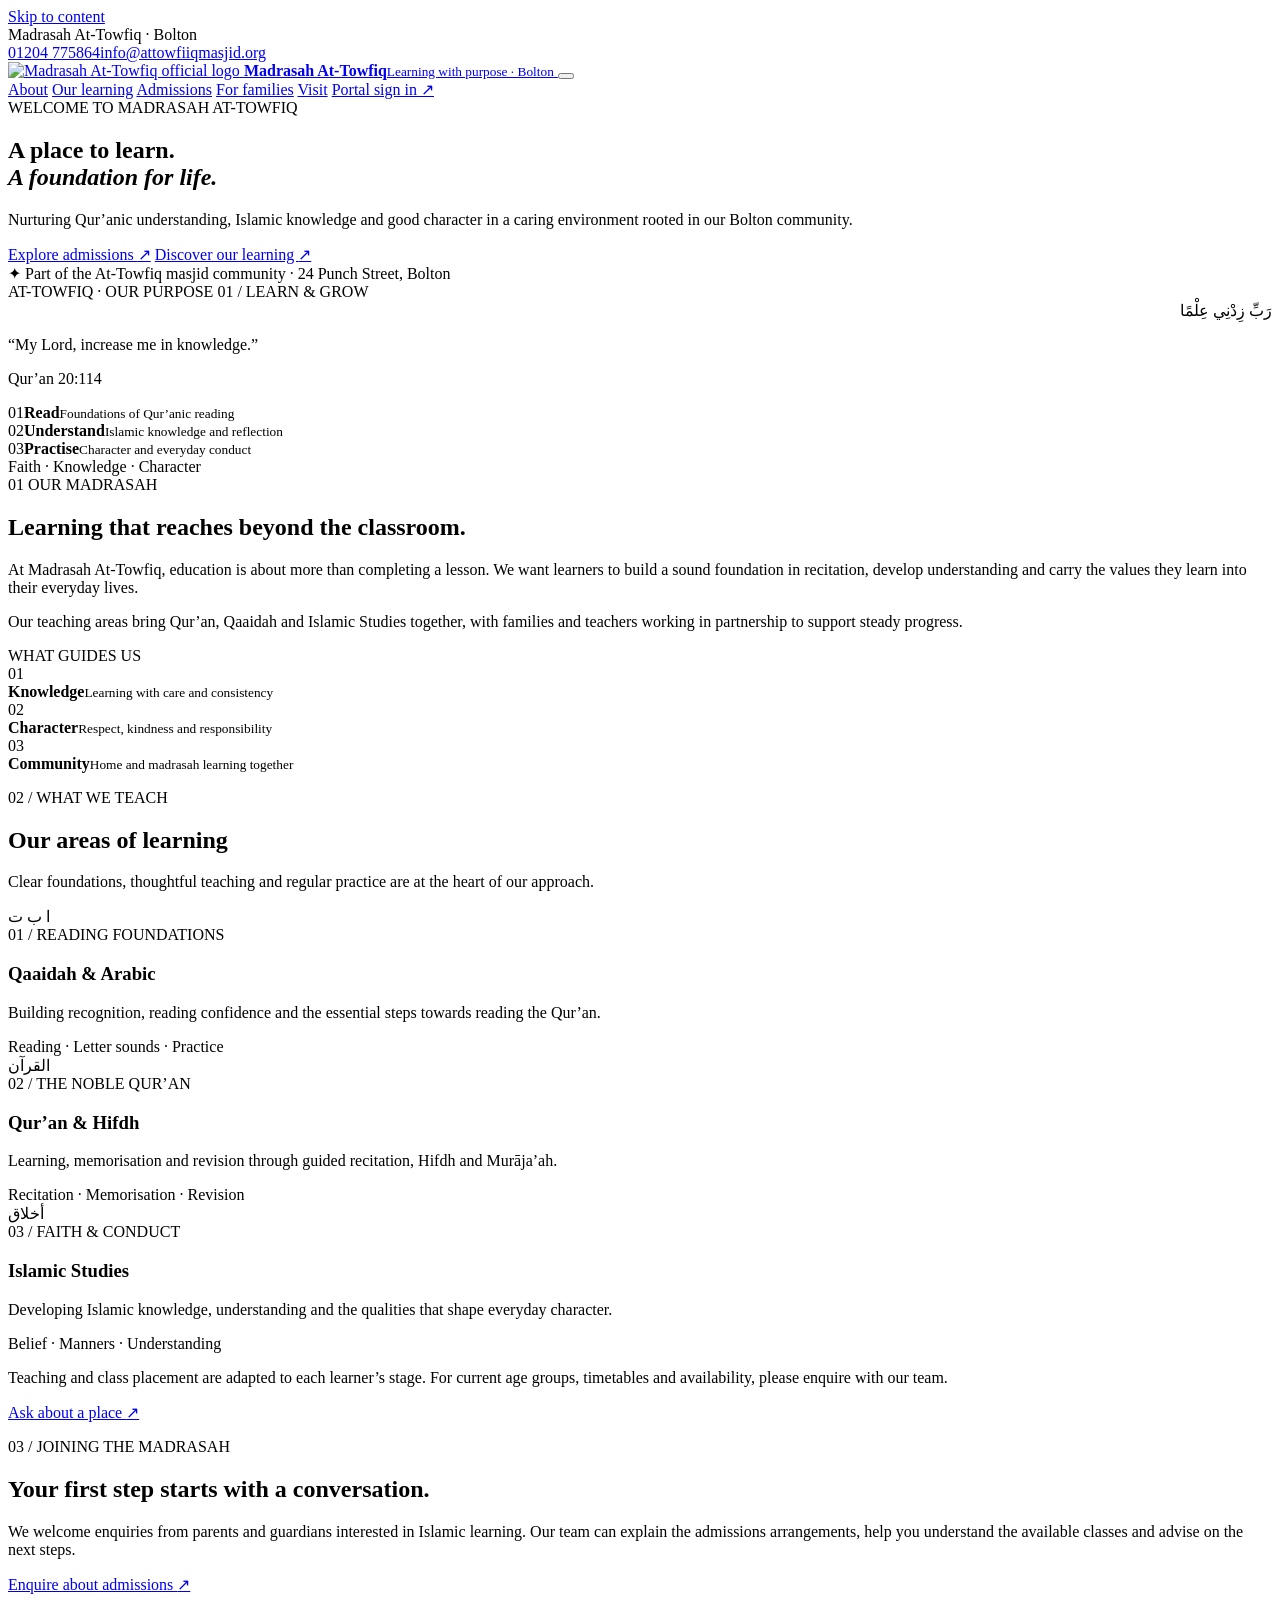
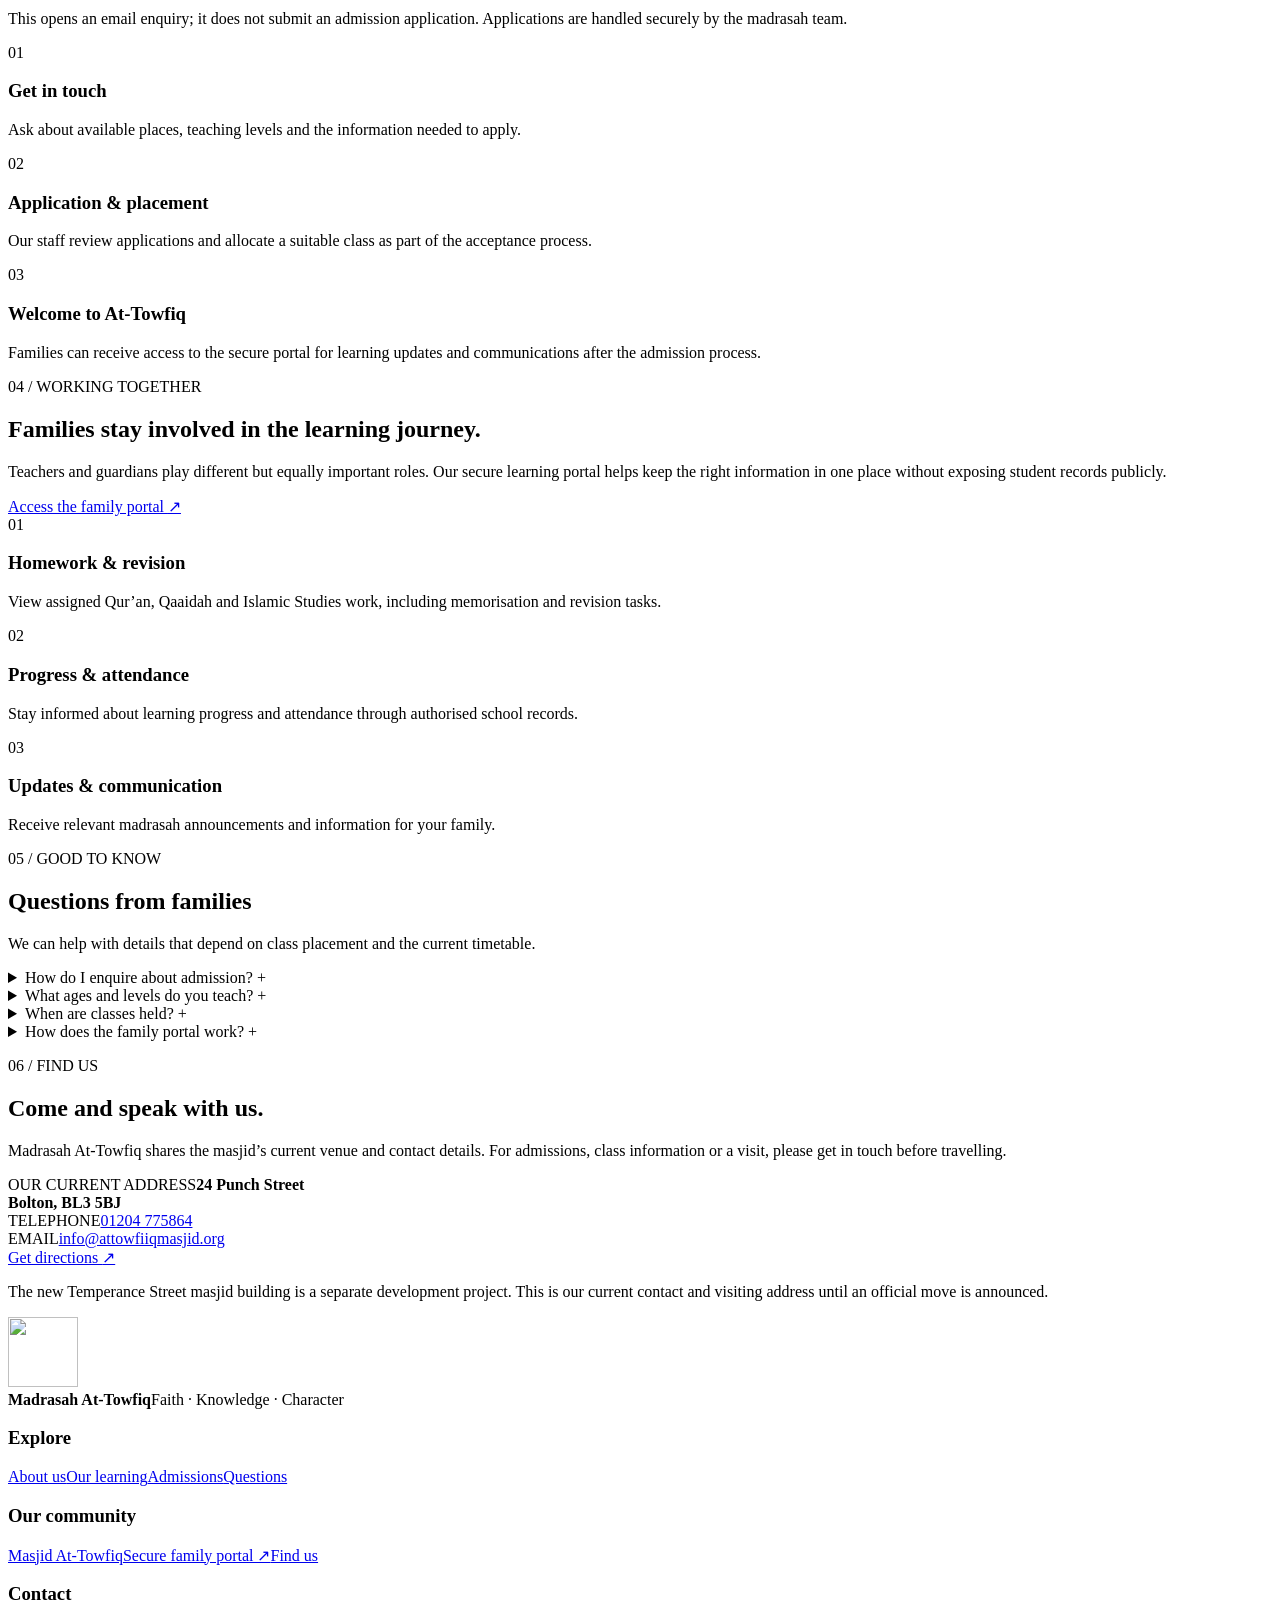
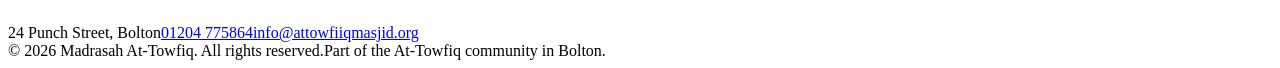
==== public/madrasah/index.html @ d3d8f7ab "feat(madrasah): launch dedicated public school site and connect masjid links" ====
<!doctype html>
<html lang="en-GB">
<head>
  <meta charset="utf-8">
  <meta name="viewport" content="width=device-width,initial-scale=1">
  <meta name="theme-color" content="#173753">
  <meta name="robots" content="noindex,nofollow">
  <meta name="description" content="Madrasah At-Towfiq in Bolton: Qur'an, Qaaidah, Islamic Studies and character education. Learn about our approach, admissions enquiries and family portal.">
  <meta property="og:type" content="website">
  <meta property="og:title" content="Madrasah At-Towfiq | Faith, Knowledge & Character">
  <meta property="og:description" content="A welcoming place for Qur'anic and Islamic learning in Bolton. Discover our curriculum and enquire about admissions.">
  <meta property="og:image" content="https://attowfiqmasjid.org/madrasah/assets/madrasah-logo.png">
  <link rel="canonical" href="https://attowfiqmasjid.org/madrasah/">
  <link rel="icon" href="/assets/at-towfiq-logo.png" type="image/png">
  <link rel="preconnect" href="https://fonts.googleapis.com">
  <link rel="preconnect" href="https://fonts.gstatic.com" crossorigin>
  <link href="https://fonts.googleapis.com/css2?family=DM+Sans:wght@400;500;600;700&family=Libre+Baskerville:ital,wght@0,400;0,700;1,400&display=swap" rel="stylesheet">
  <link rel="stylesheet" href="/madrasah/styles.css">
  <script src="/madrasah/site.js" defer></script>
  <title>Madrasah At-Towfiq | Islamic Learning in Bolton</title>
</head>
<body>
  <a class="skip-link" href="#content">Skip to content</a>
  <div class="announcement">
    <div class="shell announcement-inner">
      <span><span class="announcement-dot" aria-hidden="true"></span> Madrasah At-Towfiq · Bolton</span>
      <div class="announcement-contact"><a href="tel:+441204775864">01204 775864</a><span class="announcement-divider" aria-hidden="true"></span><a href="mailto:info@attowfiiqmasjid.org">info@attowfiiqmasjid.org</a></div>
    </div>
  </div>

  <header class="site-header" id="top">
    <div class="shell header-inner">
      <a class="identity" href="/madrasah/" aria-label="Madrasah At-Towfiq home">
        <img src="/madrasah/assets/madrasah-logo.png" width="66" height="66" alt="Madrasah At-Towfiq official logo">
        <span class="identity-copy"><strong>Madrasah At-Towfiq</strong><small>Learning with purpose · Bolton</small></span>
      </a>
      <button class="mobile-menu-toggle" id="menuToggle" type="button" aria-label="Open navigation" aria-controls="primaryNav" aria-expanded="false">
        <span></span><span></span><span></span>
      </button>
      <nav class="primary-nav" id="primaryNav" aria-label="Main navigation">
        <a href="#about">About</a>
        <a href="#learning">Our learning</a>
        <a href="#admissions">Admissions</a>
        <a href="#families">For families</a>
        <a href="#visit">Visit</a>
        <a class="nav-signin" href="https://portal.attowfiqmasjid.org/" target="_blank" rel="noopener noreferrer">Portal sign in <span aria-hidden="true">↗</span></a>
      </nav>
    </div>
  </header>

  <main id="content">
    <section class="hero">
      <div class="shell hero-grid">
        <div class="hero-main">
          <div class="eyebrow"><span class="eyebrow-line"></span> WELCOME TO MADRASAH AT-TOWFIQ</div>
          <h1>A place to learn.<br><em>A foundation for life.</em></h1>
          <p class="hero-lead">Nurturing Qur’anic understanding, Islamic knowledge and good character in a caring environment rooted in our Bolton community.</p>
          <div class="hero-actions">
            <a class="button button-primary" href="#admissions">Explore admissions <span aria-hidden="true">↗</span></a>
            <a class="button button-understated" href="#learning">Discover our learning <span aria-hidden="true">↗</span></a>
          </div>
          <div class="hero-smallprint"><span class="small-signet">✦</span> Part of the At-Towfiq masjid community · 24 Punch Street, Bolton</div>
        </div>
        <div class="hero-feature" aria-label="A journey of learning">
          <div class="hero-feature-head">
            <span>AT-TOWFIQ · OUR PURPOSE</span>
            <span class="feature-badge">01 / LEARN & GROW</span>
          </div>
          <div class="hero-arabic" lang="ar" dir="rtl">رَبِّ زِدْنِي عِلْمًا</div>
          <p class="hero-translation">“My Lord, increase me in knowledge.”</p>
          <p class="hero-reference">Qur’an 20:114</p>
          <div class="hero-feature-divider"></div>
          <div class="learning-milestones">
            <div><span class="milestone-number">01</span><strong>Read</strong><small>Foundations of Qur’anic reading</small></div>
            <div><span class="milestone-number">02</span><strong>Understand</strong><small>Islamic knowledge and reflection</small></div>
            <div><span class="milestone-number">03</span><strong>Practise</strong><small>Character and everyday conduct</small></div>
          </div>
          <div class="hero-feature-foot">Faith · Knowledge · Character</div>
        </div>
      </div>
    </section>

    <section class="intro-section section-space" id="about">
      <div class="shell intro-grid">
        <div class="section-label"><span>01</span> OUR MADRASAH</div>
        <div class="intro-body">
          <h2>Learning that reaches beyond the classroom.</h2>
          <p>At Madrasah At-Towfiq, education is about more than completing a lesson. We want learners to build a sound foundation in recitation, develop understanding and carry the values they learn into their everyday lives.</p>
          <p>Our teaching areas bring Qur’an, Qaaidah and Islamic Studies together, with families and teachers working in partnership to support steady progress.</p>
        </div>
        <aside class="intro-side">
          <div class="intro-aside-title">WHAT GUIDES US</div>
          <div class="aside-attribute"><span>01</span><div><strong>Knowledge</strong><small>Learning with care and consistency</small></div></div>
          <div class="aside-attribute"><span>02</span><div><strong>Character</strong><small>Respect, kindness and responsibility</small></div></div>
          <div class="aside-attribute"><span>03</span><div><strong>Community</strong><small>Home and madrasah learning together</small></div></div>
        </aside>
      </div>
    </section>

    <section class="learning-section section-space" id="learning">
      <div class="shell">
        <div class="section-topline">
          <div><p class="section-kicker">02 / WHAT WE TEACH</p><h2>Our areas of learning</h2></div>
          <p>Clear foundations, thoughtful teaching and regular practice are at the heart of our approach.</p>
        </div>
        <div class="learning-grid">
          <article class="learning-card">
            <div class="learning-card-symbol" aria-hidden="true">ا ب ت</div>
            <div class="learning-card-content"><span class="card-count">01 / READING FOUNDATIONS</span><h3>Qaaidah & Arabic</h3><p>Building recognition, reading confidence and the essential steps towards reading the Qur’an.</p><div class="learning-tag">Reading · Letter sounds · Practice</div></div>
          </article>
          <article class="learning-card">
            <div class="learning-card-symbol" aria-hidden="true">القرآن</div>
            <div class="learning-card-content"><span class="card-count">02 / THE NOBLE QUR’AN</span><h3>Qur’an & Hifdh</h3><p>Learning, memorisation and revision through guided recitation, Hifdh and Murāja’ah.</p><div class="learning-tag">Recitation · Memorisation · Revision</div></div>
          </article>
          <article class="learning-card">
            <div class="learning-card-symbol" aria-hidden="true">أخلاق</div>
            <div class="learning-card-content"><span class="card-count">03 / FAITH & CONDUCT</span><h3>Islamic Studies</h3><p>Developing Islamic knowledge, understanding and the qualities that shape everyday character.</p><div class="learning-tag">Belief · Manners · Understanding</div></div>
          </article>
        </div>
        <div class="learning-footer"><p>Teaching and class placement are adapted to each learner’s stage. For current age groups, timetables and availability, please enquire with our team.</p><a href="#admissions">Ask about a place <span aria-hidden="true">↗</span></a></div>
      </div>
    </section>

    <section class="journey-section section-space" id="admissions">
      <div class="shell journey-layout">
        <div class="journey-intro">
          <p class="section-kicker">03 / JOINING THE MADRASAH</p>
          <h2>Your first step starts with a conversation.</h2>
          <p>We welcome enquiries from parents and guardians interested in Islamic learning. Our team can explain the admissions arrangements, help you understand the available classes and advise on the next steps.</p>
          <a class="button button-primary" href="mailto:info@attowfiiqmasjid.org?subject=Madrasah%20At-Towfiq%20admissions%20enquiry&amp;body=Assalamu%20alaikum%2C%0A%0AI%20would%20like%20to%20enquire%20about%20Madrasah%20At-Towfiq%20admissions.%20Please%20could%20you%20share%20the%20current%20application%20process%2C%20class%20availability%20and%20lesson%20times%3F%0A%0AJazakum%20Allahu%20khayran.">Enquire about admissions <span aria-hidden="true">↗</span></a>
          <p class="journey-note">This opens an email enquiry; it does not submit an admission application. Applications are handled securely by the madrasah team.</p>
        </div>
        <div class="journey-steps">
          <div class="journey-step"><span>01</span><div><h3>Get in touch</h3><p>Ask about available places, teaching levels and the information needed to apply.</p></div></div>
          <div class="journey-step"><span>02</span><div><h3>Application & placement</h3><p>Our staff review applications and allocate a suitable class as part of the acceptance process.</p></div></div>
          <div class="journey-step"><span>03</span><div><h3>Welcome to At-Towfiq</h3><p>Families can receive access to the secure portal for learning updates and communications after the admission process.</p></div></div>
        </div>
      </div>
    </section>

    <section class="families-section section-space" id="families">
      <div class="shell families-grid">
        <div>
          <p class="section-kicker">04 / WORKING TOGETHER</p>
          <h2>Families stay involved in the learning journey.</h2>
          <p>Teachers and guardians play different but equally important roles. Our secure learning portal helps keep the right information in one place without exposing student records publicly.</p>
          <a class="button button-outline-light" href="https://portal.attowfiqmasjid.org/" target="_blank" rel="noopener noreferrer">Access the family portal <span aria-hidden="true">↗</span></a>
        </div>
        <div class="families-features">
          <div><span class="family-feature-icon" aria-hidden="true">01</span><div><h3>Homework & revision</h3><p>View assigned Qur’an, Qaaidah and Islamic Studies work, including memorisation and revision tasks.</p></div></div>
          <div><span class="family-feature-icon" aria-hidden="true">02</span><div><h3>Progress & attendance</h3><p>Stay informed about learning progress and attendance through authorised school records.</p></div></div>
          <div><span class="family-feature-icon" aria-hidden="true">03</span><div><h3>Updates & communication</h3><p>Receive relevant madrasah announcements and information for your family.</p></div></div>
        </div>
      </div>
    </section>

    <section class="faq-section section-space" id="questions">
      <div class="shell faq-grid">
        <div><p class="section-kicker">05 / GOOD TO KNOW</p><h2>Questions from families</h2><p>We can help with details that depend on class placement and the current timetable.</p></div>
        <div class="faq-items">
          <details><summary>How do I enquire about admission? <span aria-hidden="true">+</span></summary><p>Use the admissions enquiry button above or contact the masjid directly. The madrasah team will advise on the formal application process and available classes.</p></details>
          <details><summary>What ages and levels do you teach? <span aria-hidden="true">+</span></summary><p>Teaching covers Qaaidah, Qur’an and Islamic Studies. Please contact the team for current age groups, levels and available places; we do not publish unconfirmed age limits.</p></details>
          <details><summary>When are classes held? <span aria-hidden="true">+</span></summary><p>Please ask the madrasah team for the current lesson timetable, holiday arrangements and any fees. These details have not yet been published on this website.</p></details>
          <details><summary>How does the family portal work? <span aria-hidden="true">+</span></summary><p>Eligible guardians receive account access following the admissions process. The portal keeps homework, family updates and student information in a secure environment.</p></details>
        </div>
      </div>
    </section>

    <section class="contact-section section-space" id="visit">
      <div class="shell contact-grid">
        <div class="contact-intro">
          <p class="section-kicker">06 / FIND US</p>
          <h2>Come and speak with us.</h2>
          <p>Madrasah At-Towfiq shares the masjid’s current venue and contact details. For admissions, class information or a visit, please get in touch before travelling.</p>
        </div>
        <div class="contact-details">
          <div class="contact-line"><span>OUR CURRENT ADDRESS</span><strong>24 Punch Street<br>Bolton, BL3 5BJ</strong></div>
          <div class="contact-line"><span>TELEPHONE</span><a href="tel:+441204775864">01204 775864</a></div>
          <div class="contact-line"><span>EMAIL</span><a href="mailto:info@attowfiiqmasjid.org">info@attowfiiqmasjid.org</a></div>
          <a class="button button-dark" href="https://www.google.com/maps/search/?api=1&amp;query=24%20Punch%20Street%20Bolton%20BL3%205BJ" target="_blank" rel="noopener noreferrer">Get directions <span aria-hidden="true">↗</span></a>
          <p class="contact-note">The new Temperance Street masjid building is a separate development project. This is our current contact and visiting address until an official move is announced.</p>
        </div>
      </div>
    </section>
  </main>

  <footer class="site-footer">
    <div class="shell footer-upper">
      <div class="footer-brand"><img src="/madrasah/assets/madrasah-logo.png" width="70" height="70" alt=""><div><strong>Madrasah At-Towfiq</strong><span>Faith · Knowledge · Character</span></div></div>
      <div class="footer-columns">
        <div><h3>Explore</h3><a href="#about">About us</a><a href="#learning">Our learning</a><a href="#admissions">Admissions</a><a href="#questions">Questions</a></div>
        <div><h3>Our community</h3><a href="https://attowfiqmasjid.org/">Masjid At-Towfiq</a><a href="https://portal.attowfiqmasjid.org/" target="_blank" rel="noopener noreferrer">Secure family portal ↗</a><a href="#visit">Find us</a></div>
        <div><h3>Contact</h3><span>24 Punch Street, Bolton</span><a href="tel:+441204775864">01204 775864</a><a href="mailto:info@attowfiiqmasjid.org">info@attowfiiqmasjid.org</a></div>
      </div>
    </div>
    <div class="shell footer-bottom"><span>© <span id="currentYear">2026</span> Madrasah At-Towfiq. All rights reserved.</span><span>Part of the At-Towfiq community in Bolton.</span></div>
  </footer>
</body>
</html>
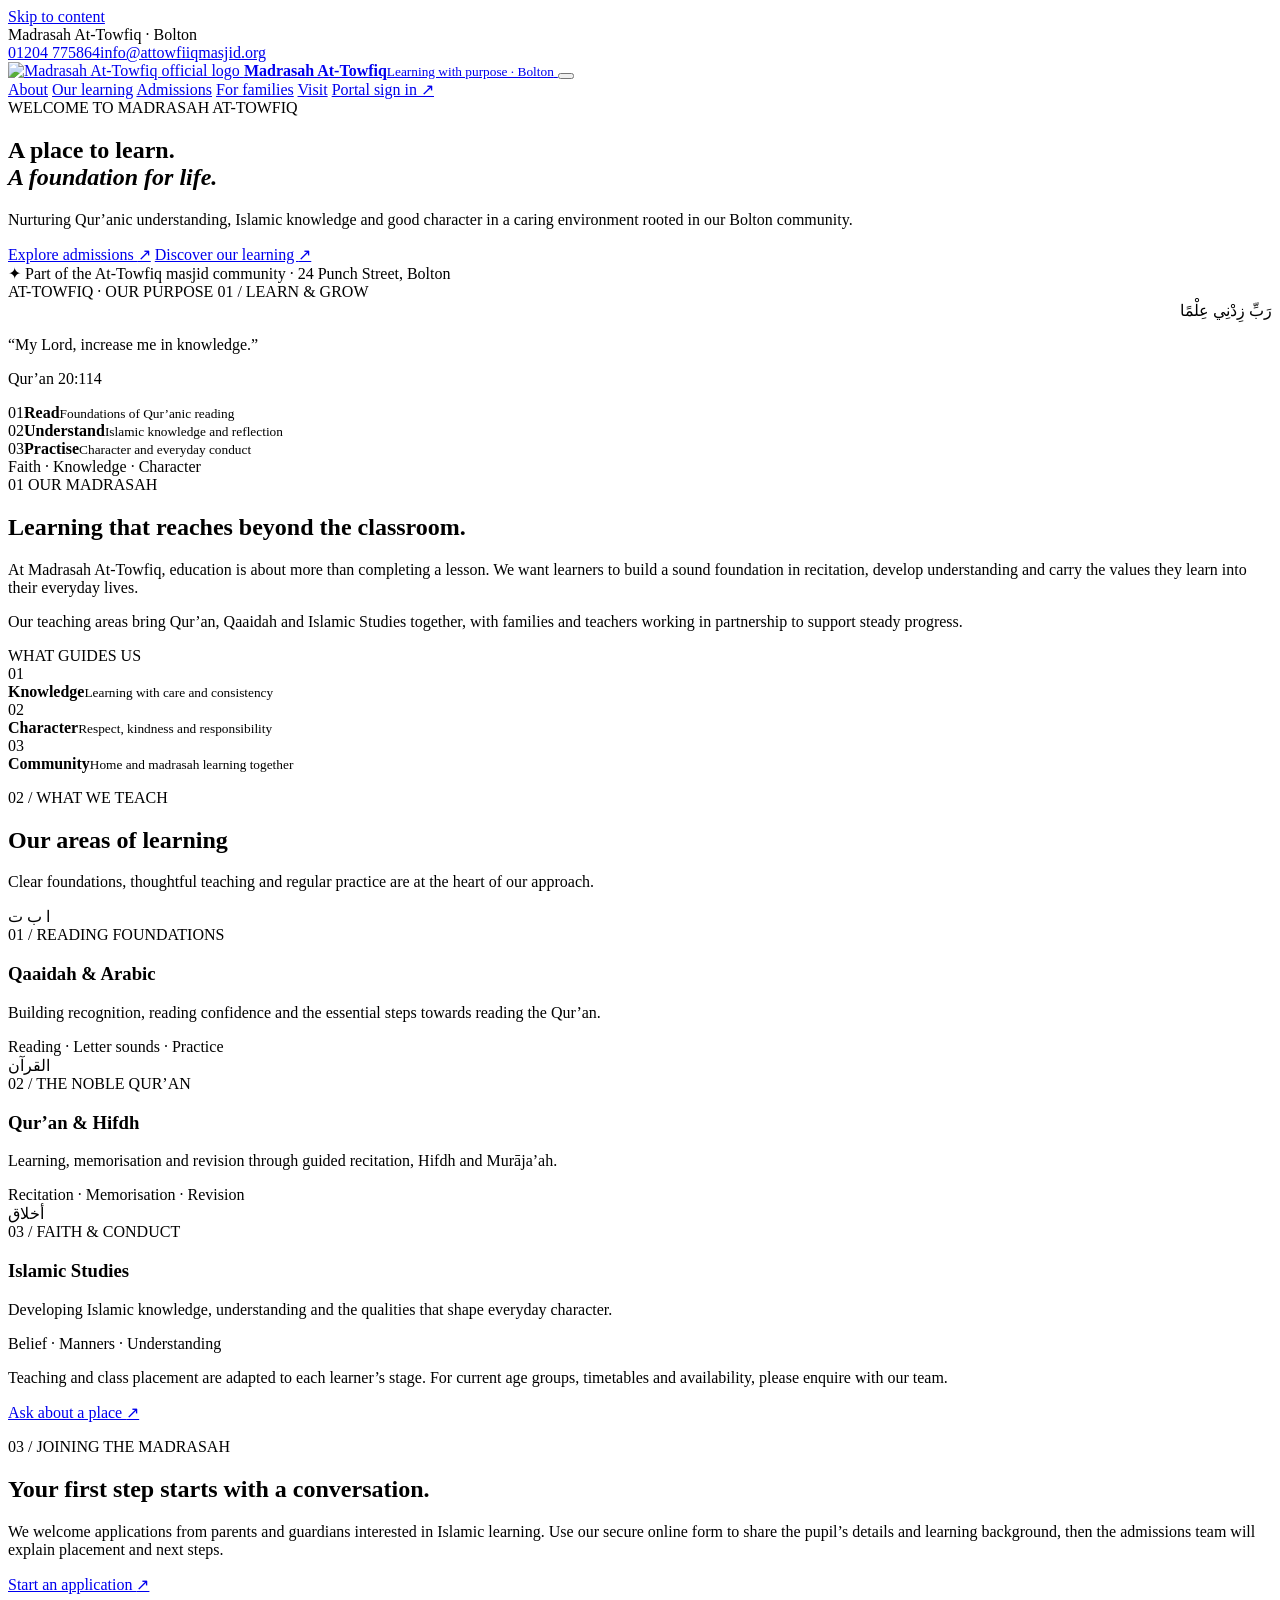
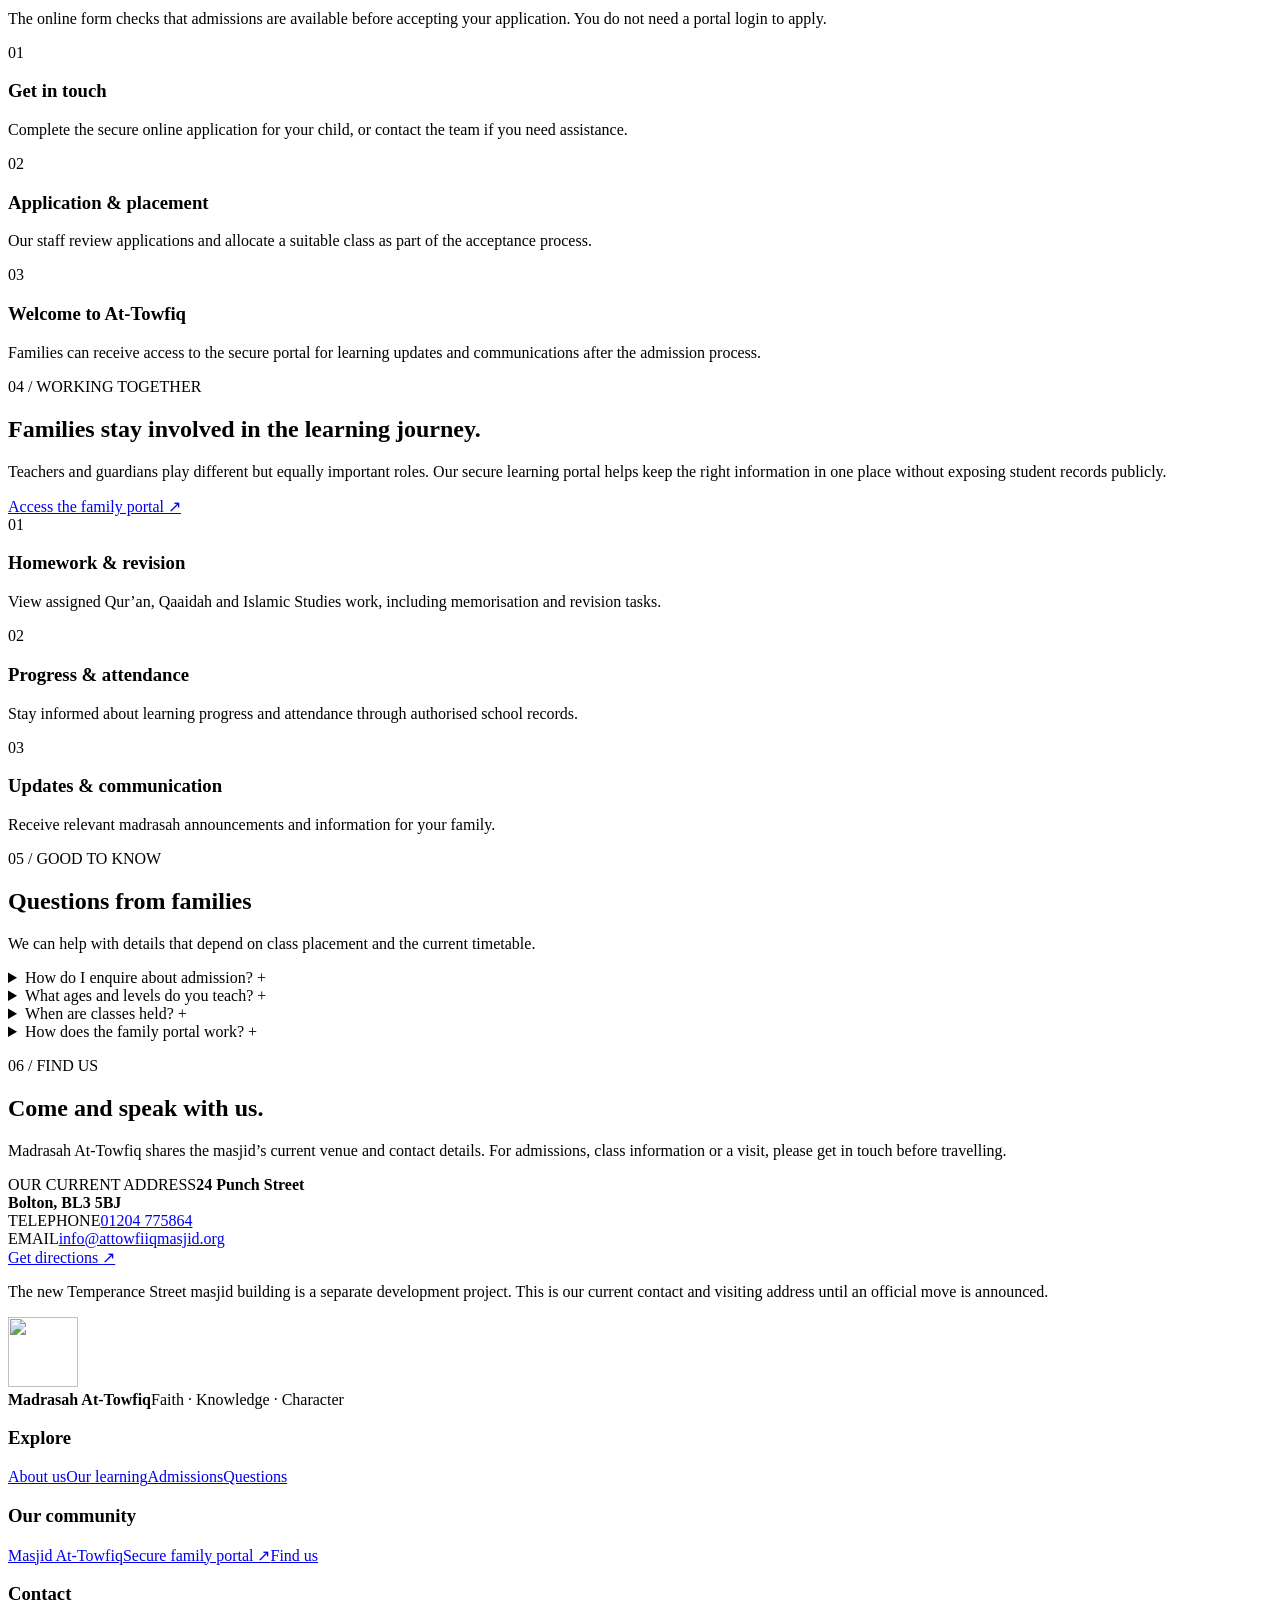
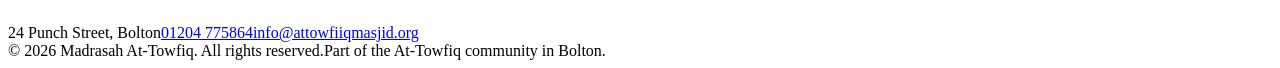
==== commit 5af20e4c: "feat(madrasah): dedicated subdomain and public application form using portal admissions" ====
--- a/public/madrasah/index.html
+++ b/public/madrasah/index.html
@@ -5,12 +5,12 @@
   <meta name="viewport" content="width=device-width,initial-scale=1">
   <meta name="theme-color" content="#173753">
   <meta name="robots" content="noindex,nofollow">
-  <meta name="description" content="Madrasah At-Towfiq in Bolton: Qur'an, Qaaidah, Islamic Studies and character education. Learn about our approach, admissions enquiries and family portal.">
+  <meta name="description" content="Madrasah At-Towfiq in Bolton: Qur'an, Qaaidah, Islamic Studies and character education. Learn about our approach, admissions applications and the family portal.">
   <meta property="og:type" content="website">
   <meta property="og:title" content="Madrasah At-Towfiq | Faith, Knowledge & Character">
-  <meta property="og:description" content="A welcoming place for Qur'anic and Islamic learning in Bolton. Discover our curriculum and enquire about admissions.">
-  <meta property="og:image" content="https://attowfiqmasjid.org/madrasah/assets/madrasah-logo.png">
-  <link rel="canonical" href="https://attowfiqmasjid.org/madrasah/">
+  <meta property="og:description" content="A welcoming place for Qur'anic and Islamic learning in Bolton. Discover our curriculum and apply for admission.">
+  <meta property="og:image" content="https://madrasah.attowfiqmasjid.org/madrasah/assets/madrasah-logo.png">
+  <link rel="canonical" href="https://madrasah.attowfiqmasjid.org/">
   <link rel="icon" href="/assets/at-towfiq-logo.png" type="image/png">
   <link rel="preconnect" href="https://fonts.googleapis.com">
   <link rel="preconnect" href="https://fonts.gstatic.com" crossorigin>
@@ -30,7 +30,7 @@
 
   <header class="site-header" id="top">
     <div class="shell header-inner">
-      <a class="identity" href="/madrasah/" aria-label="Madrasah At-Towfiq home">
+      <a class="identity" href="https://madrasah.attowfiqmasjid.org/" aria-label="Madrasah At-Towfiq home">
         <img src="/madrasah/assets/madrasah-logo.png" width="66" height="66" alt="Madrasah At-Towfiq official logo">
         <span class="identity-copy"><strong>Madrasah At-Towfiq</strong><small>Learning with purpose · Bolton</small></span>
       </a>
@@ -126,12 +126,12 @@
         <div class="journey-intro">
           <p class="section-kicker">03 / JOINING THE MADRASAH</p>
           <h2>Your first step starts with a conversation.</h2>
-          <p>We welcome enquiries from parents and guardians interested in Islamic learning. Our team can explain the admissions arrangements, help you understand the available classes and advise on the next steps.</p>
-          <a class="button button-primary" href="mailto:info@attowfiiqmasjid.org?subject=Madrasah%20At-Towfiq%20admissions%20enquiry&amp;body=Assalamu%20alaikum%2C%0A%0AI%20would%20like%20to%20enquire%20about%20Madrasah%20At-Towfiq%20admissions.%20Please%20could%20you%20share%20the%20current%20application%20process%2C%20class%20availability%20and%20lesson%20times%3F%0A%0AJazakum%20Allahu%20khayran.">Enquire about admissions <span aria-hidden="true">↗</span></a>
-          <p class="journey-note">This opens an email enquiry; it does not submit an admission application. Applications are handled securely by the madrasah team.</p>
+          <p>We welcome applications from parents and guardians interested in Islamic learning. Use our secure online form to share the pupil’s details and learning background, then the admissions team will explain placement and next steps.</p>
+          <a class="button button-primary" href="https://madrasah.attowfiqmasjid.org/apply/">Start an application <span aria-hidden="true">↗</span></a>
+          <p class="journey-note">The online form checks that admissions are available before accepting your application. You do not need a portal login to apply.</p>
         </div>
         <div class="journey-steps">
-          <div class="journey-step"><span>01</span><div><h3>Get in touch</h3><p>Ask about available places, teaching levels and the information needed to apply.</p></div></div>
+          <div class="journey-step"><span>01</span><div><h3>Get in touch</h3><p>Complete the secure online application for your child, or contact the team if you need assistance.</p></div></div>
           <div class="journey-step"><span>02</span><div><h3>Application & placement</h3><p>Our staff review applications and allocate a suitable class as part of the acceptance process.</p></div></div>
           <div class="journey-step"><span>03</span><div><h3>Welcome to At-Towfiq</h3><p>Families can receive access to the secure portal for learning updates and communications after the admission process.</p></div></div>
         </div>
@@ -158,7 +158,7 @@
       <div class="shell faq-grid">
         <div><p class="section-kicker">05 / GOOD TO KNOW</p><h2>Questions from families</h2><p>We can help with details that depend on class placement and the current timetable.</p></div>
         <div class="faq-items">
-          <details><summary>How do I enquire about admission? <span aria-hidden="true">+</span></summary><p>Use the admissions enquiry button above or contact the masjid directly. The madrasah team will advise on the formal application process and available classes.</p></details>
+          <details><summary>How do I enquire about admission? <span aria-hidden="true">+</span></summary><p>Select “Start an application” above to complete the online form. You do not need a portal login to apply. If online admissions are unavailable, contact the masjid team.</p></details>
           <details><summary>What ages and levels do you teach? <span aria-hidden="true">+</span></summary><p>Teaching covers Qaaidah, Qur’an and Islamic Studies. Please contact the team for current age groups, levels and available places; we do not publish unconfirmed age limits.</p></details>
           <details><summary>When are classes held? <span aria-hidden="true">+</span></summary><p>Please ask the madrasah team for the current lesson timetable, holiday arrangements and any fees. These details have not yet been published on this website.</p></details>
           <details><summary>How does the family portal work? <span aria-hidden="true">+</span></summary><p>Eligible guardians receive account access following the admissions process. The portal keeps homework, family updates and student information in a secure environment.</p></details>
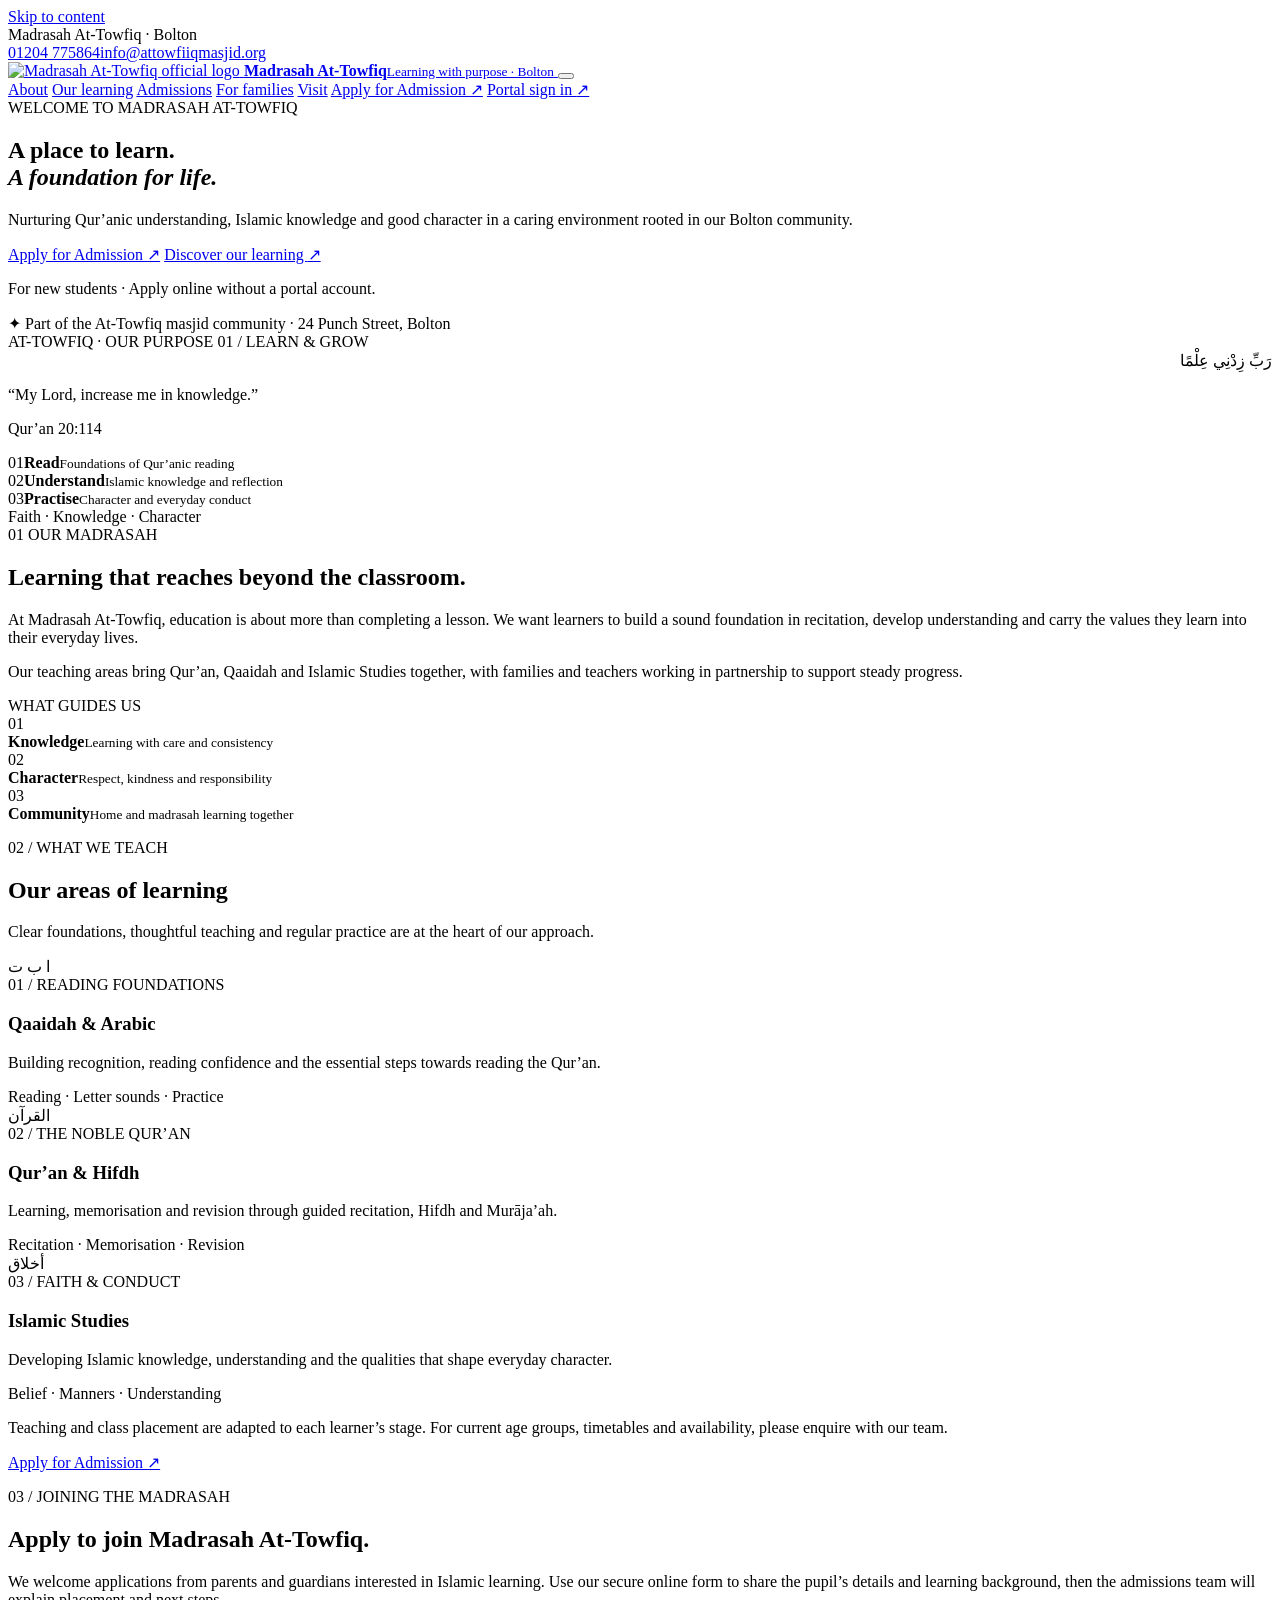
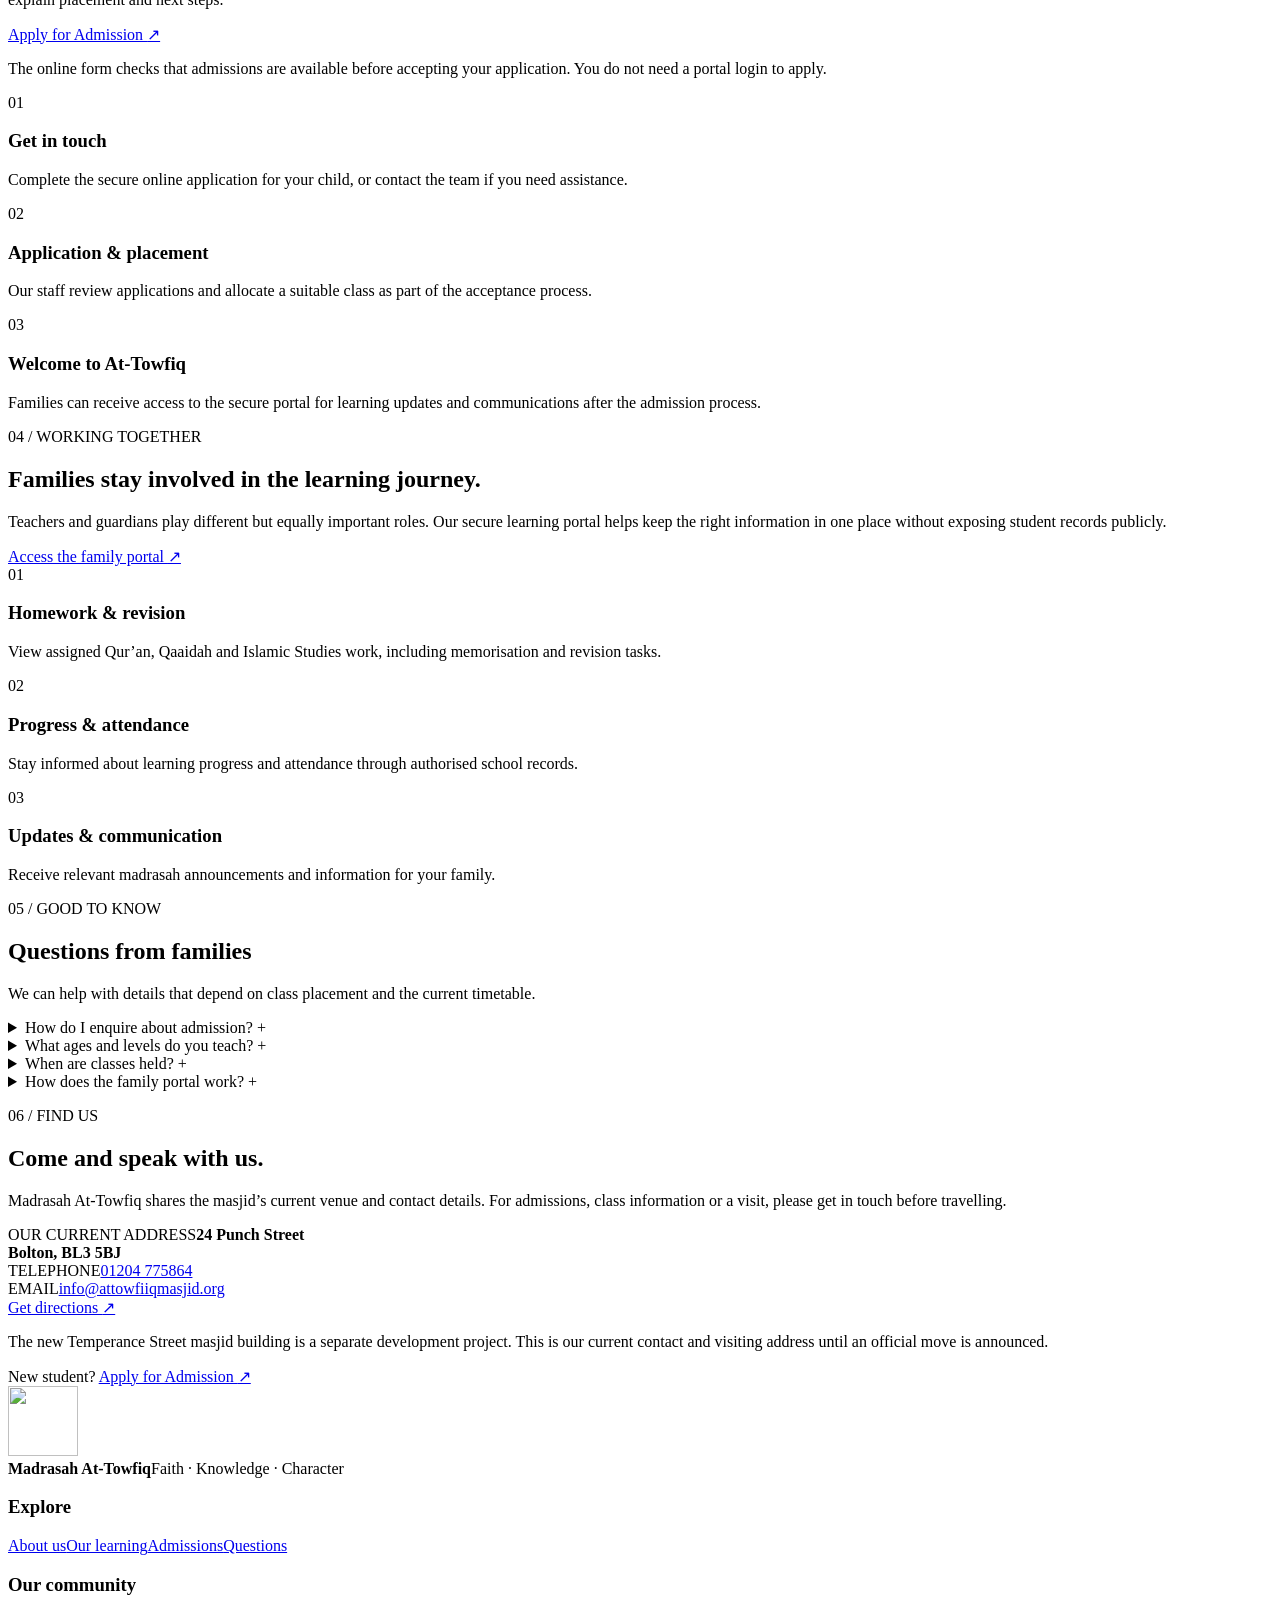
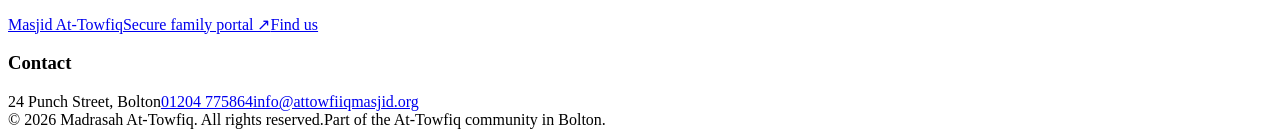
==== commit 621c9022: "feat(admissions): prominent application calls-to-action across Madrasah homepage" ====
--- a/public/madrasah/index.html
+++ b/public/madrasah/index.html
@@ -43,6 +43,7 @@
         <a href="#admissions">Admissions</a>
         <a href="#families">For families</a>
         <a href="#visit">Visit</a>
+        <a class="nav-apply" href="https://madrasah.attowfiqmasjid.org/apply/" aria-label="Apply for admission to Madrasah At-Towfiq">Apply for Admission <span aria-hidden="true">↗</span></a>
         <a class="nav-signin" href="https://portal.attowfiqmasjid.org/" target="_blank" rel="noopener noreferrer">Portal sign in <span aria-hidden="true">↗</span></a>
       </nav>
     </div>
@@ -56,9 +57,10 @@
           <h1>A place to learn.<br><em>A foundation for life.</em></h1>
           <p class="hero-lead">Nurturing Qur’anic understanding, Islamic knowledge and good character in a caring environment rooted in our Bolton community.</p>
           <div class="hero-actions">
-            <a class="button button-primary" href="#admissions">Explore admissions <span aria-hidden="true">↗</span></a>
+            <a class="button button-primary hero-apply" href="https://madrasah.attowfiqmasjid.org/apply/">Apply for Admission <span aria-hidden="true">↗</span></a>
             <a class="button button-understated" href="#learning">Discover our learning <span aria-hidden="true">↗</span></a>
           </div>
+          <p class="hero-application-hint">For new students · Apply online without a portal account.</p>
           <div class="hero-smallprint"><span class="small-signet">✦</span> Part of the At-Towfiq masjid community · 24 Punch Street, Bolton</div>
         </div>
         <div class="hero-feature" aria-label="A journey of learning">
@@ -117,7 +119,7 @@
             <div class="learning-card-content"><span class="card-count">03 / FAITH & CONDUCT</span><h3>Islamic Studies</h3><p>Developing Islamic knowledge, understanding and the qualities that shape everyday character.</p><div class="learning-tag">Belief · Manners · Understanding</div></div>
           </article>
         </div>
-        <div class="learning-footer"><p>Teaching and class placement are adapted to each learner’s stage. For current age groups, timetables and availability, please enquire with our team.</p><a href="#admissions">Ask about a place <span aria-hidden="true">↗</span></a></div>
+        <div class="learning-footer"><p>Teaching and class placement are adapted to each learner’s stage. For current age groups, timetables and availability, please enquire with our team.</p><a href="https://madrasah.attowfiqmasjid.org/apply/">Apply for Admission <span aria-hidden="true">↗</span></a></div>
       </div>
     </section>
 
@@ -125,9 +127,9 @@
       <div class="shell journey-layout">
         <div class="journey-intro">
           <p class="section-kicker">03 / JOINING THE MADRASAH</p>
-          <h2>Your first step starts with a conversation.</h2>
+          <h2>Apply to join Madrasah At-Towfiq.</h2>
           <p>We welcome applications from parents and guardians interested in Islamic learning. Use our secure online form to share the pupil’s details and learning background, then the admissions team will explain placement and next steps.</p>
-          <a class="button button-primary" href="https://madrasah.attowfiqmasjid.org/apply/">Start an application <span aria-hidden="true">↗</span></a>
+          <a class="button button-primary" href="https://madrasah.attowfiqmasjid.org/apply/">Apply for Admission <span aria-hidden="true">↗</span></a>
           <p class="journey-note">The online form checks that admissions are available before accepting your application. You do not need a portal login to apply.</p>
         </div>
         <div class="journey-steps">
@@ -158,7 +160,7 @@
       <div class="shell faq-grid">
         <div><p class="section-kicker">05 / GOOD TO KNOW</p><h2>Questions from families</h2><p>We can help with details that depend on class placement and the current timetable.</p></div>
         <div class="faq-items">
-          <details><summary>How do I enquire about admission? <span aria-hidden="true">+</span></summary><p>Select “Start an application” above to complete the online form. You do not need a portal login to apply. If online admissions are unavailable, contact the masjid team.</p></details>
+          <details><summary>How do I enquire about admission? <span aria-hidden="true">+</span></summary><p>Select “Apply for Admission” above to complete the online form. You do not need a portal login to apply. If online admissions are unavailable, contact the masjid team.</p></details>
           <details><summary>What ages and levels do you teach? <span aria-hidden="true">+</span></summary><p>Teaching covers Qaaidah, Qur’an and Islamic Studies. Please contact the team for current age groups, levels and available places; we do not publish unconfirmed age limits.</p></details>
           <details><summary>When are classes held? <span aria-hidden="true">+</span></summary><p>Please ask the madrasah team for the current lesson timetable, holiday arrangements and any fees. These details have not yet been published on this website.</p></details>
           <details><summary>How does the family portal work? <span aria-hidden="true">+</span></summary><p>Eligible guardians receive account access following the admissions process. The portal keeps homework, family updates and student information in a secure environment.</p></details>
@@ -183,6 +185,11 @@
       </div>
     </section>
   </main>
+
+  <div class="mobile-admissions-bar" aria-label="Madrasah admissions shortcut">
+    <span>New student?</span>
+    <a href="https://madrasah.attowfiqmasjid.org/apply/">Apply for Admission <span aria-hidden="true">↗</span></a>
+  </div>
 
   <footer class="site-footer">
     <div class="shell footer-upper">
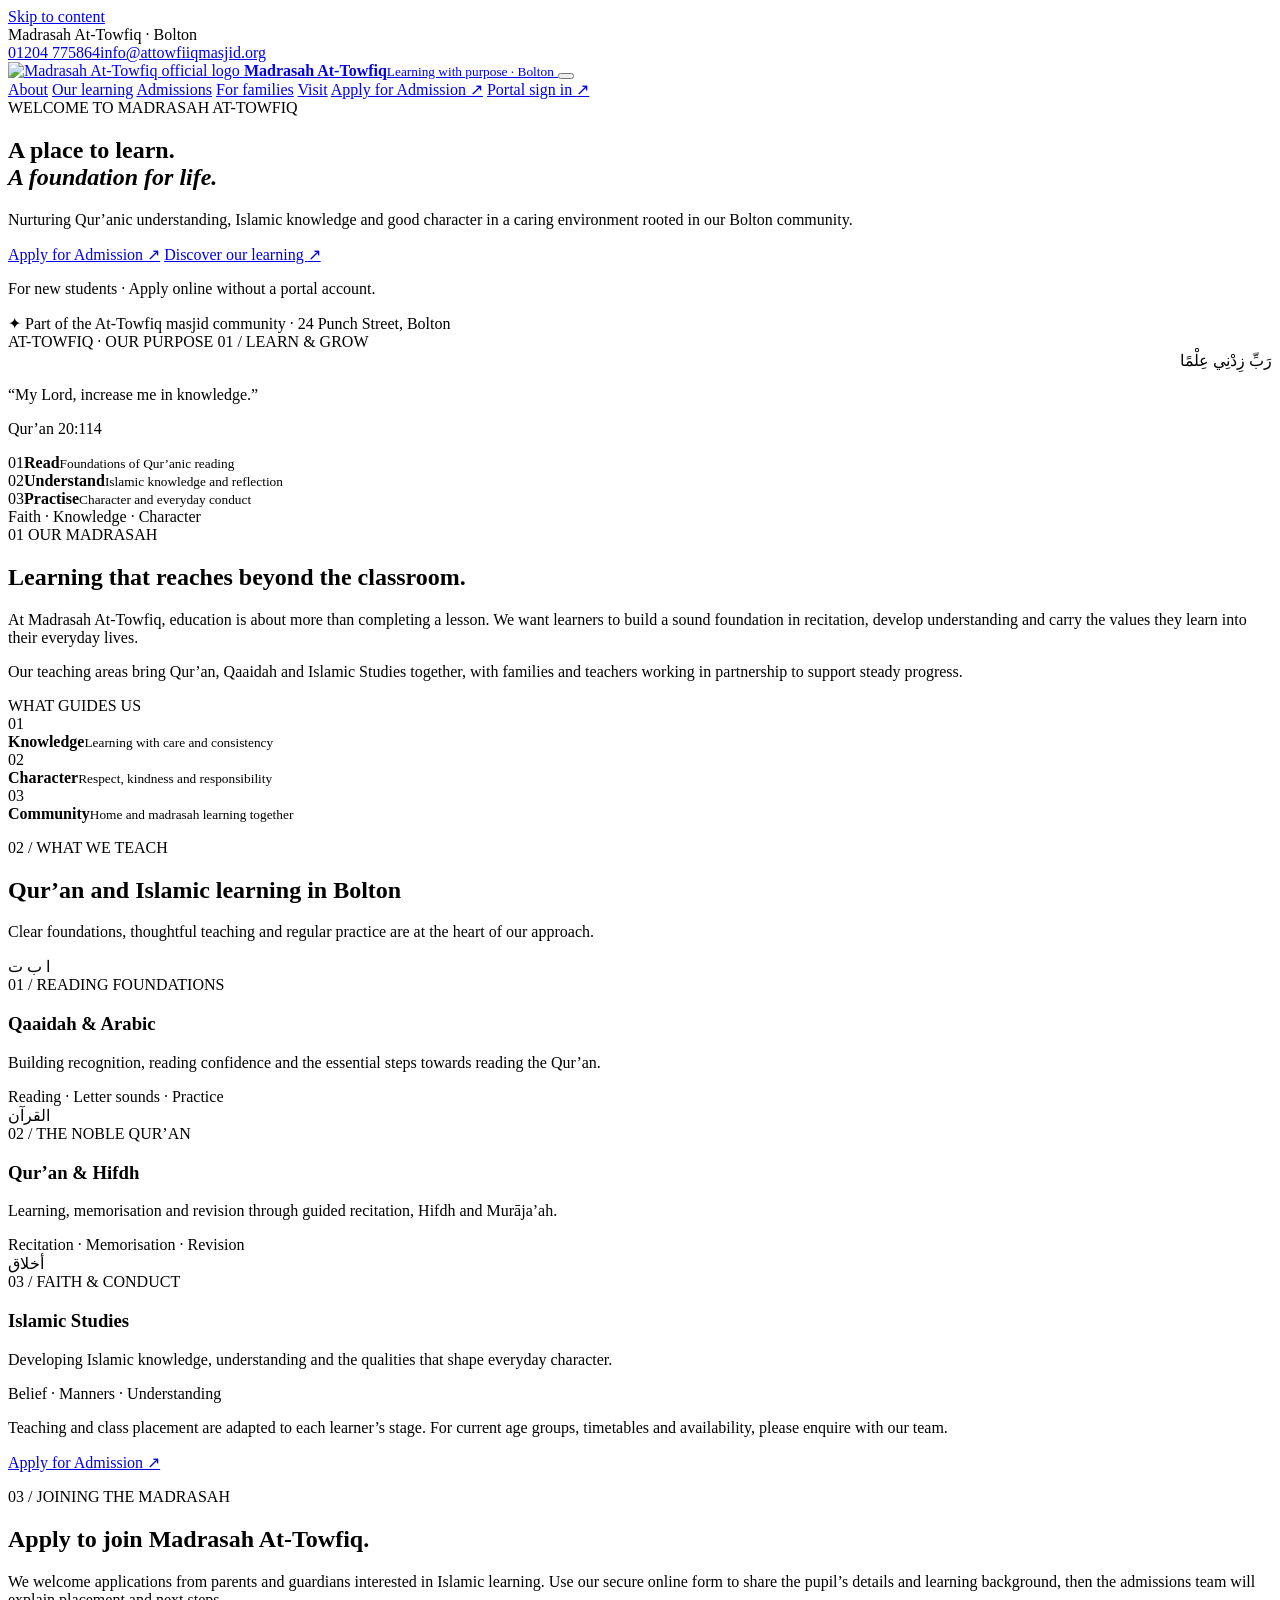
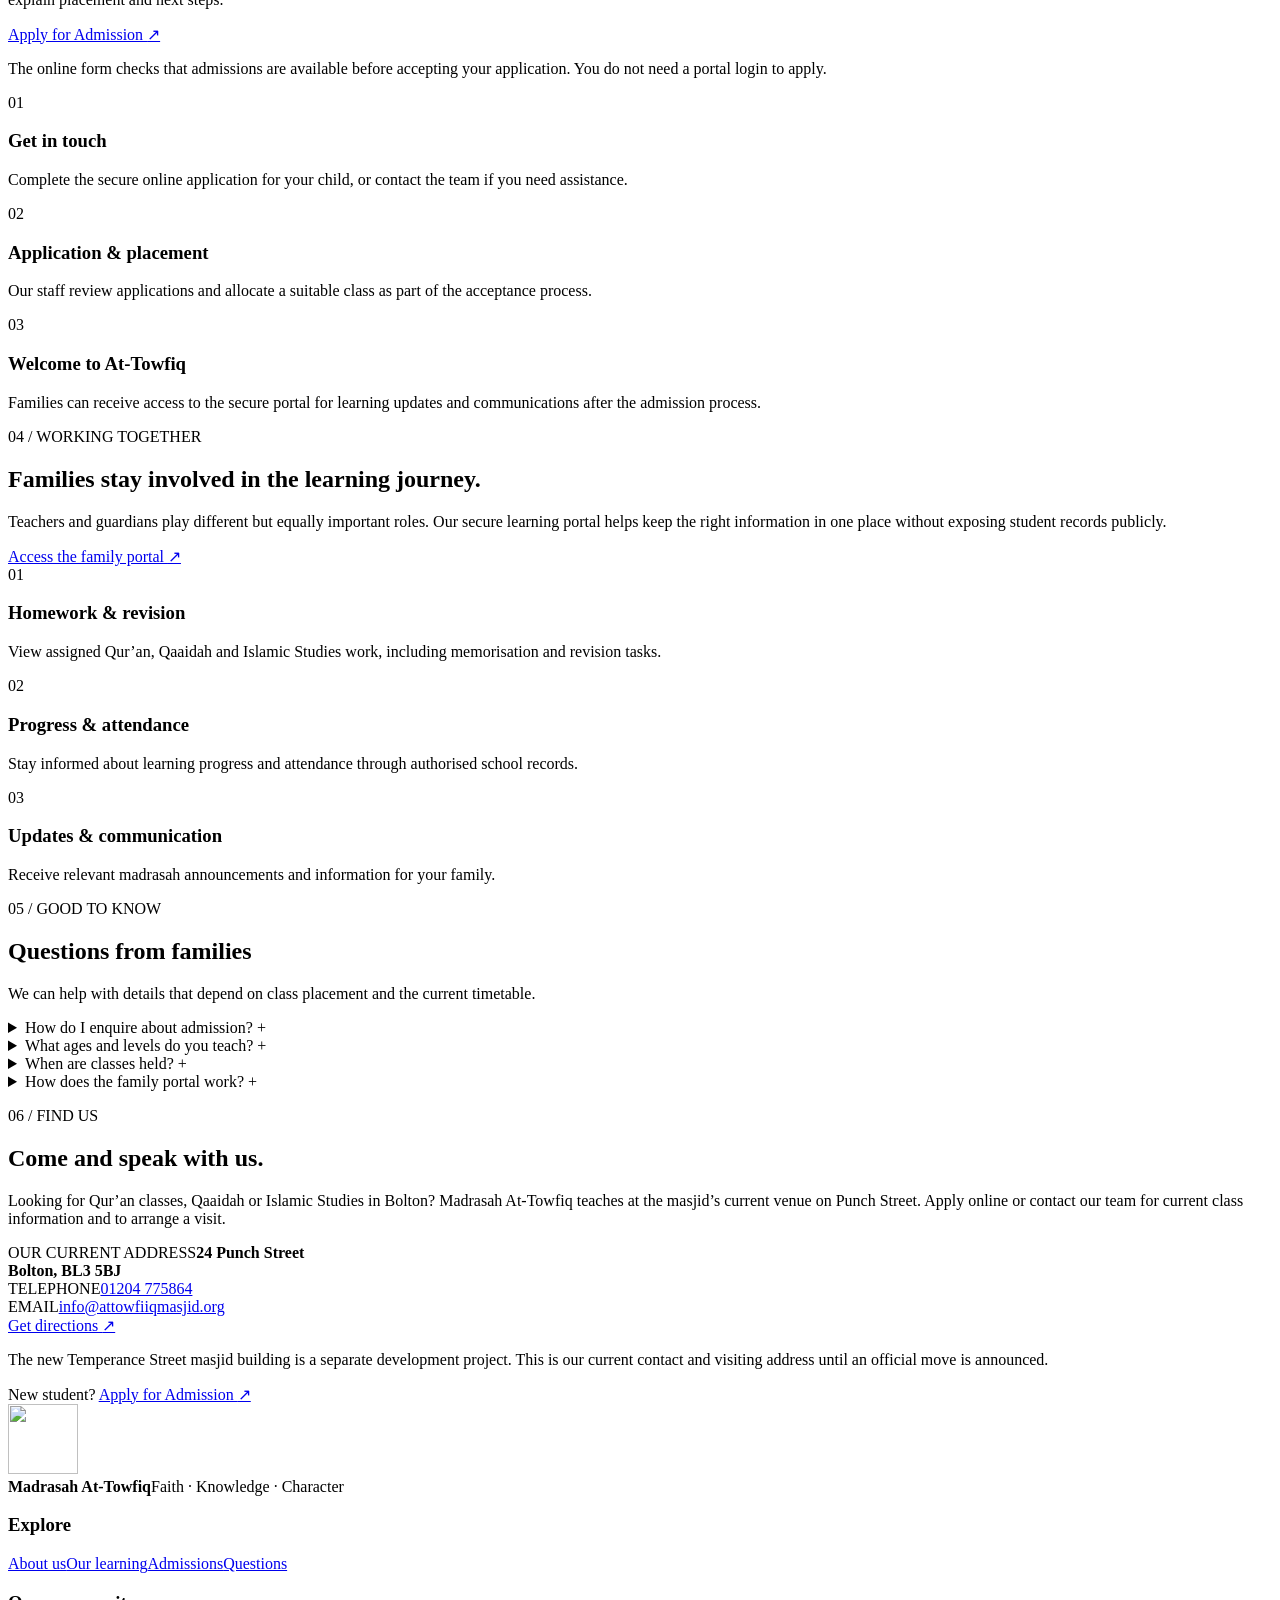
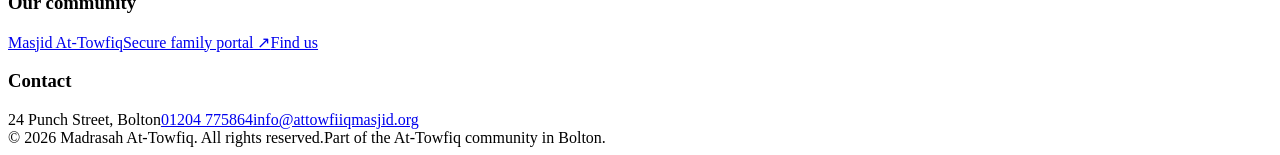
==== commit 44db1da6: "feat(local-seo): Bolton-specific Masjid and Madrasah pages, accurate local schema and CSP hashes" ====
--- a/public/madrasah/index.html
+++ b/public/madrasah/index.html
@@ -4,20 +4,67 @@
   <meta charset="utf-8">
   <meta name="viewport" content="width=device-width,initial-scale=1">
   <meta name="theme-color" content="#173753">
-  <meta name="robots" content="noindex,nofollow">
-  <meta name="description" content="Madrasah At-Towfiq in Bolton: Qur'an, Qaaidah, Islamic Studies and character education. Learn about our approach, admissions applications and the family portal.">
+  <meta name="robots" content="index,follow,max-image-preview:large">
+  <meta name="description" content="Madrasah At-Towfiq in Bolton offers Qaaidah, Qur’an recitation, Hifdh and Islamic Studies. Find us at 24 Punch Street and apply for admission online.">
   <meta property="og:type" content="website">
-  <meta property="og:title" content="Madrasah At-Towfiq | Faith, Knowledge & Character">
-  <meta property="og:description" content="A welcoming place for Qur'anic and Islamic learning in Bolton. Discover our curriculum and apply for admission.">
+  <meta property="og:url" content="https://madrasah.attowfiqmasjid.org/">
+  <meta property="og:title" content="Madrasah At-Towfiq | Qur’an &amp; Islamic Learning in Bolton">
+  <meta property="og:description" content="Qaaidah, Qur’an memorisation, revision and Islamic Studies in Bolton. View our learning approach and apply for a place online.">
   <meta property="og:image" content="https://madrasah.attowfiqmasjid.org/madrasah/assets/madrasah-logo.png">
   <link rel="canonical" href="https://madrasah.attowfiqmasjid.org/">
-  <link rel="icon" href="/assets/at-towfiq-logo.png" type="image/png">
+  <link rel="icon" href="/madrasah/assets/madrasah-logo.png" type="image/png">
+  <script type="application/ld+json">
+{
+  "@context": "https://schema.org",
+  "@graph": [
+    {
+      "@type": "EducationalOrganization",
+      "@id": "https://madrasah.attowfiqmasjid.org/#madrasah",
+      "name": "Madrasah At-Towfiq",
+      "description": "Qaaidah, Qur'an recitation, memorisation and revision, and Islamic Studies for learners in the Bolton community.",
+      "url": "https://madrasah.attowfiqmasjid.org/",
+      "logo": "https://madrasah.attowfiqmasjid.org/madrasah/assets/madrasah-logo.png",
+      "telephone": "+44 1204 775864",
+      "email": "info@attowfiiqmasjid.org",
+      "address": {
+        "@type": "PostalAddress",
+        "streetAddress": "24 Punch Street",
+        "addressLocality": "Bolton",
+        "postalCode": "BL3 5BJ",
+        "addressCountry": "GB"
+      },
+      "areaServed": {
+        "@type": "City",
+        "name": "Bolton"
+      }
+    },
+    {
+      "@type": "WebSite",
+      "@id": "https://madrasah.attowfiqmasjid.org/#website",
+      "url": "https://madrasah.attowfiqmasjid.org/",
+      "name": "Madrasah At-Towfiq"
+    },
+    {
+      "@type": "WebPage",
+      "@id": "https://madrasah.attowfiqmasjid.org/#webpage",
+      "url": "https://madrasah.attowfiqmasjid.org/",
+      "name": "Madrasah At-Towfiq | Qur'an & Islamic Classes in Bolton",
+      "about": {
+        "@id": "https://madrasah.attowfiqmasjid.org/#madrasah"
+      },
+      "isPartOf": {
+        "@id": "https://madrasah.attowfiqmasjid.org/#website"
+      }
+    }
+  ]
+}
+  </script>
   <link rel="preconnect" href="https://fonts.googleapis.com">
   <link rel="preconnect" href="https://fonts.gstatic.com" crossorigin>
   <link href="https://fonts.googleapis.com/css2?family=DM+Sans:wght@400;500;600;700&family=Libre+Baskerville:ital,wght@0,400;0,700;1,400&display=swap" rel="stylesheet">
   <link rel="stylesheet" href="/madrasah/styles.css">
   <script src="/madrasah/site.js" defer></script>
-  <title>Madrasah At-Towfiq | Islamic Learning in Bolton</title>
+  <title>Madrasah At-Towfiq | Qur’an &amp; Islamic Classes in Bolton</title>
 </head>
 <body>
   <a class="skip-link" href="#content">Skip to content</a>
@@ -102,7 +149,7 @@
     <section class="learning-section section-space" id="learning">
       <div class="shell">
         <div class="section-topline">
-          <div><p class="section-kicker">02 / WHAT WE TEACH</p><h2>Our areas of learning</h2></div>
+          <div><p class="section-kicker">02 / WHAT WE TEACH</p><h2>Qur’an and Islamic learning in Bolton</h2></div>
           <p>Clear foundations, thoughtful teaching and regular practice are at the heart of our approach.</p>
         </div>
         <div class="learning-grid">
@@ -173,7 +220,7 @@
         <div class="contact-intro">
           <p class="section-kicker">06 / FIND US</p>
           <h2>Come and speak with us.</h2>
-          <p>Madrasah At-Towfiq shares the masjid’s current venue and contact details. For admissions, class information or a visit, please get in touch before travelling.</p>
+          <p>Looking for Qur’an classes, Qaaidah or Islamic Studies in Bolton? Madrasah At-Towfiq teaches at the masjid’s current venue on Punch Street. Apply online or contact our team for current class information and to arrange a visit.</p>
         </div>
         <div class="contact-details">
           <div class="contact-line"><span>OUR CURRENT ADDRESS</span><strong>24 Punch Street<br>Bolton, BL3 5BJ</strong></div>
